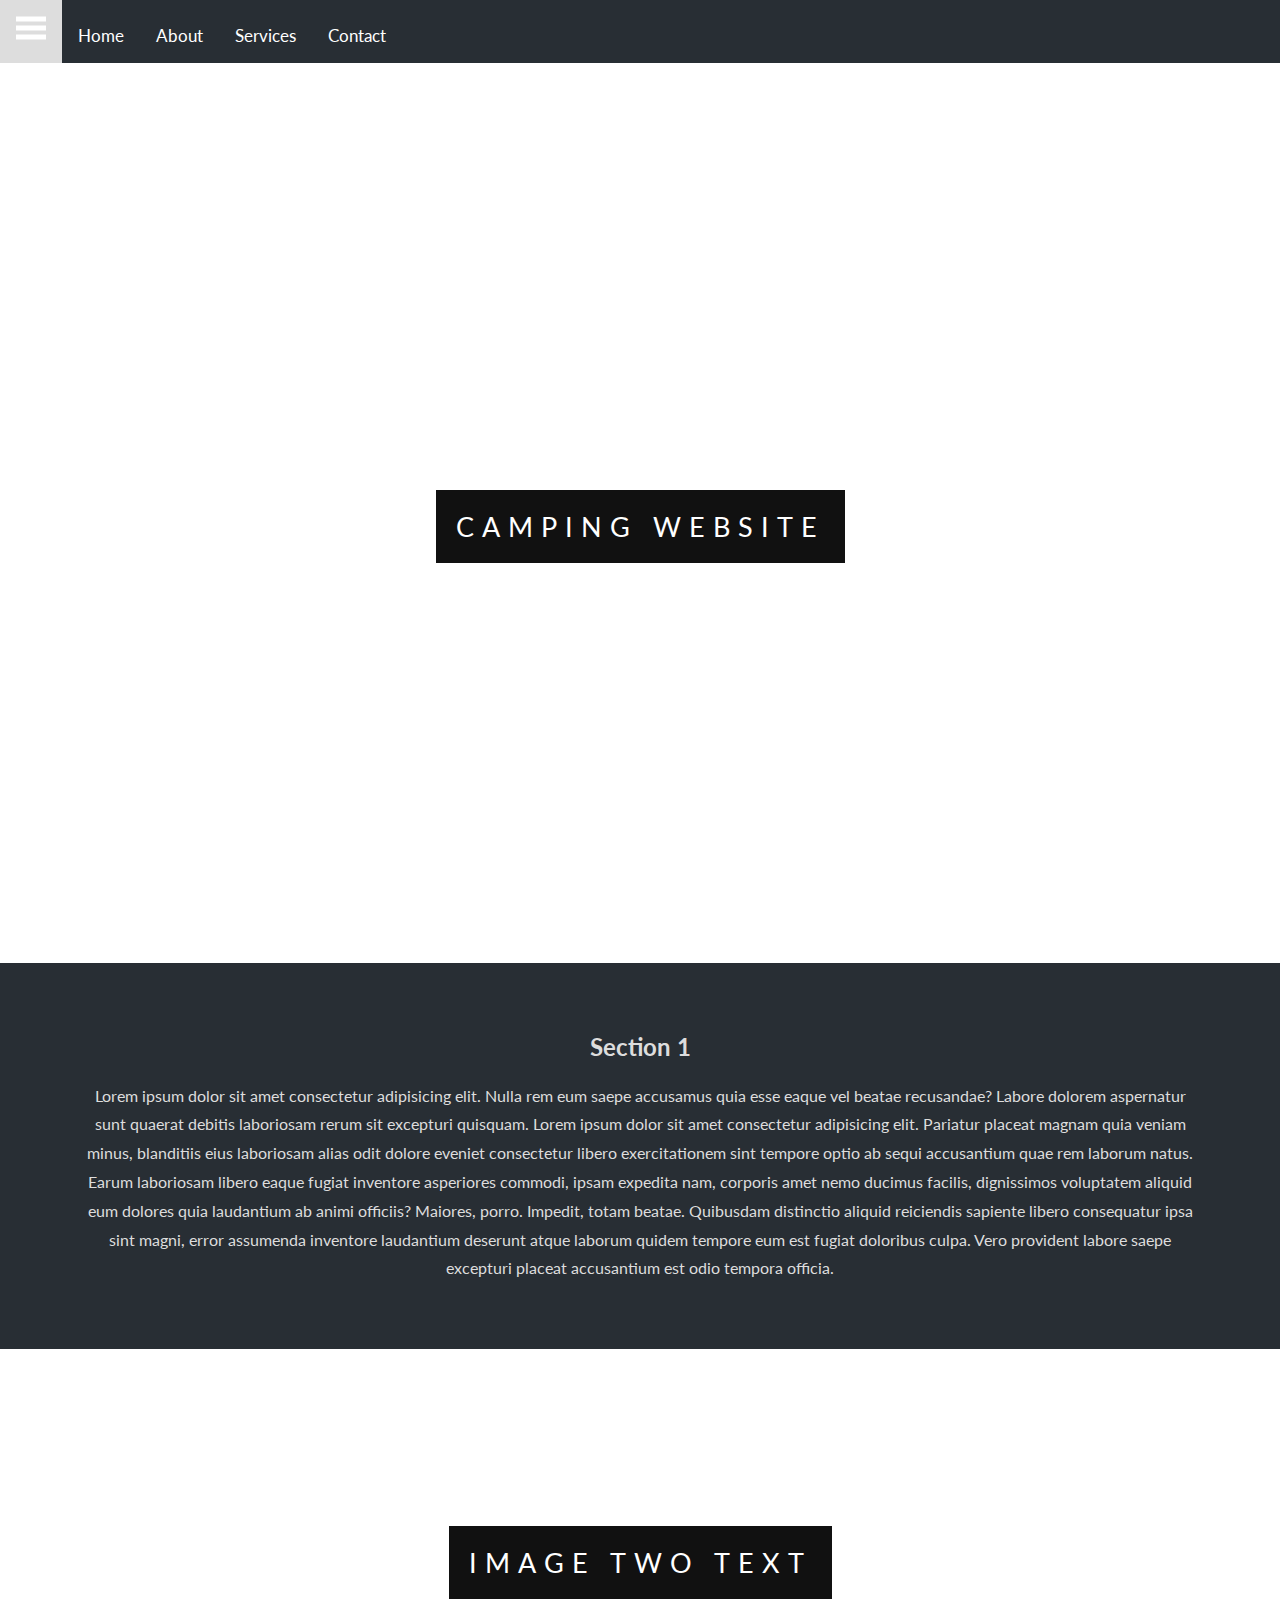
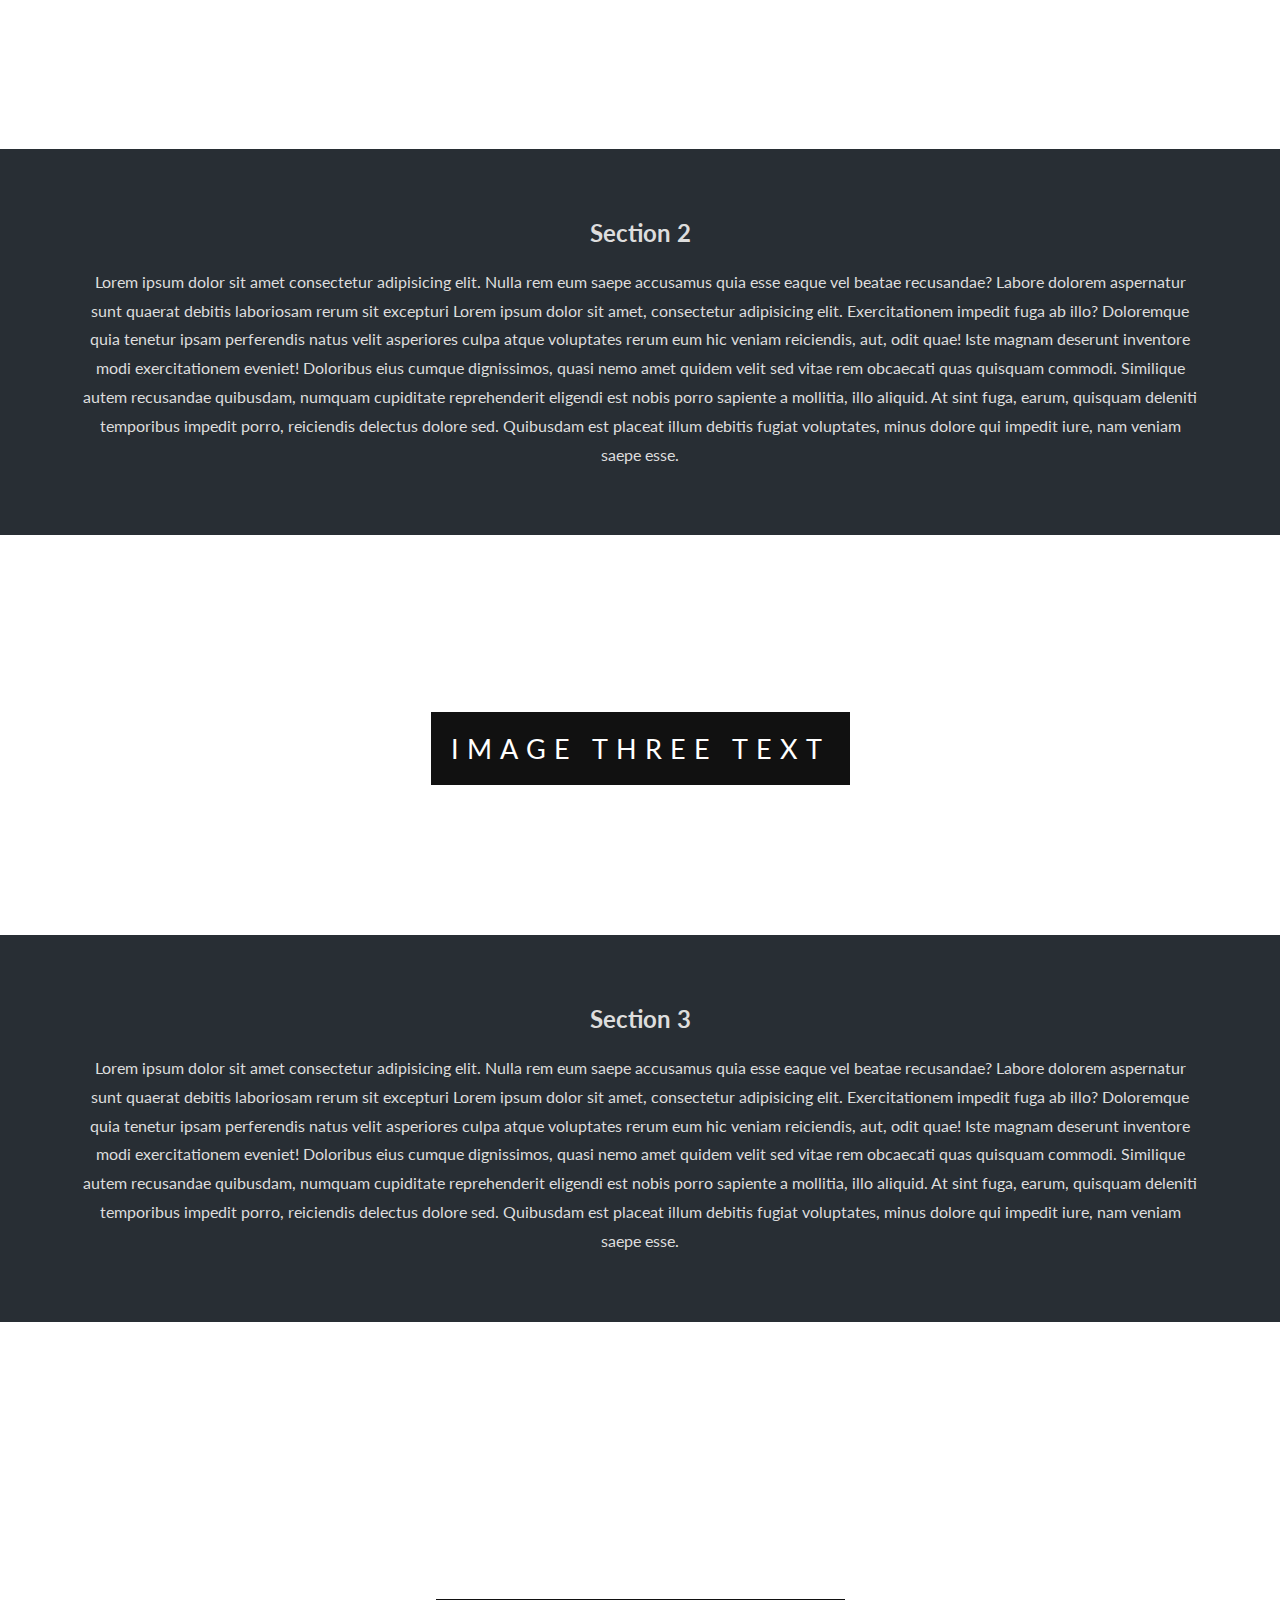
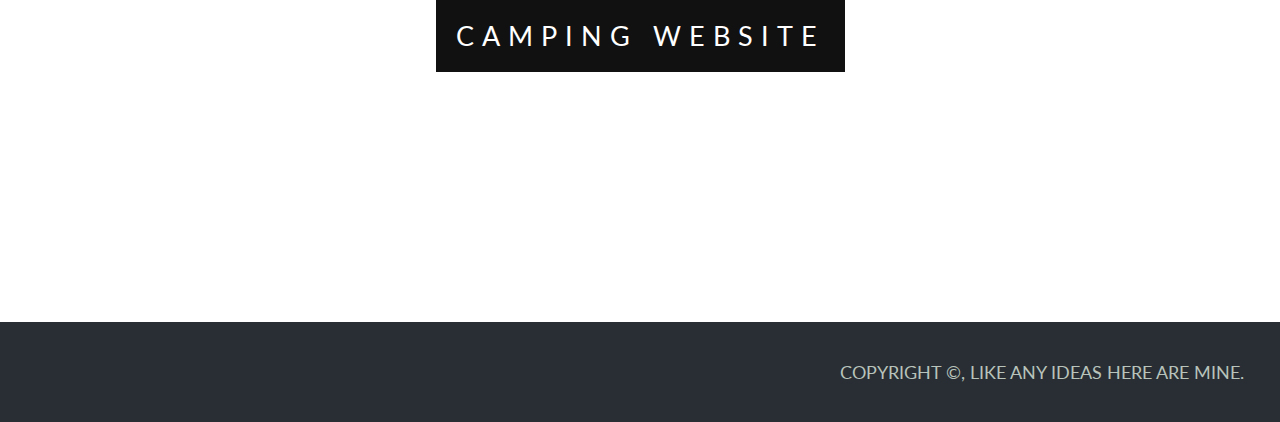
==== camping.html @ eeb480a6 "Camping pages added" ====
<!DOCTYPE html>
<html lang="en">

<head>
    <meta charset="UTF-8">
    <meta name="viewport" content="width=device-width, initial-scale=1.0">
    <meta http-equiv="X-UA-Compatible" content="ie=edge">
    <title>camping</title>
    <link rel="stylesheet" href="campingStyle.css">
    <link rel="stylesheet" type="text/css" href="//fonts.googleapis.com/css?family=Lato" />
</head>

<body>

    <nav class="navbar">
        <span class="open-slide">
            <a href="#" onclick="openSlideMenu()">
                <svg width = "30" height = "30">
                    <path d = "M0, 5 30, 5" stroke = "#fff" stroke-width = "5"/>
                    <path d = "M0, 14 30, 14" stroke = "#fff" stroke-width = "5"/>
                    <path d = "M0, 23 30, 23" stroke = "#fff" stroke-width = "5"/>
                </svg>
            </a>
        </span>

        <ul class="navbar-nav">
            <li><a href="#">Home</a></li>
            <li><a href="#">About</a></li>
            <li><a href="#">Services</a></li>
            <li><a href="#">Contact</a></li>
        </ul>

    </nav>

    <div id="side-menu" class="side-nav">
        <a href="#" class="btn-close" onclick="closeSlideMenu()">&times;</a>
        <a href="#">Home</a>
        <a href="#">About</a>
        <a href="#">Services</a>
        <a href="#">Contact</a>
    </div>

    <!--

    <div id="main">
        <h1>Responsive Side Menu</h1>
    </div>

-->

    <script>
        function openSlideMenu() {
            document.getElementById("side-menu").style.width = "250px";
            document.getElementById("main").style.marginLeft = "250px";
        }

        function closeSlideMenu() {
            document.getElementById("side-menu").style.width = "0px";
            document.getElementById("main").style.marginLeft = "0px";
        }
    </script>



    <div class="pimg1">
        <div class="ptext">
            <span class="border">
            Camping Website
            </span>
        </div>
    </div>

    <section class="section section-light">
        <h2>Section 1</h2>
        <p>Lorem ipsum dolor sit amet consectetur adipisicing elit. Nulla rem eum saepe accusamus quia esse eaque vel beatae recusandae? Labore dolorem aspernatur sunt quaerat debitis laboriosam rerum sit excepturi quisquam. Lorem ipsum dolor sit amet consectetur
            adipisicing elit. Pariatur placeat magnam quia veniam minus, blanditiis eius laboriosam alias odit dolore eveniet consectetur libero exercitationem sint tempore optio ab sequi accusantium quae rem laborum natus. Earum laboriosam libero eaque
            fugiat inventore asperiores commodi, ipsam expedita nam, corporis amet nemo ducimus facilis, dignissimos voluptatem aliquid eum dolores quia laudantium ab animi officiis? Maiores, porro. Impedit, totam beatae. Quibusdam distinctio aliquid
            reiciendis sapiente libero consequatur ipsa sint magni, error assumenda inventore laudantium deserunt atque laborum quidem tempore eum est fugiat doloribus culpa. Vero provident labore saepe excepturi placeat accusantium est odio tempora officia.
        </p>
    </section>

    <div class="pimg2">
        <div class="ptext">
            <span class="border">
            image two text
            </span>
        </div>
    </div>

    <section class="section section-dark">
        <h2>Section 2</h2>
        <p>Lorem ipsum dolor sit amet consectetur adipisicing elit. Nulla rem eum saepe accusamus quia esse eaque vel beatae recusandae? Labore dolorem aspernatur sunt quaerat debitis laboriosam rerum sit excepturi Lorem ipsum dolor sit amet, consectetur
            adipisicing elit. Exercitationem impedit fuga ab illo? Doloremque quia tenetur ipsam perferendis natus velit asperiores culpa atque voluptates rerum eum hic veniam reiciendis, aut, odit quae! Iste magnam deserunt inventore modi exercitationem
            eveniet! Doloribus eius cumque dignissimos, quasi nemo amet quidem velit sed vitae rem obcaecati quas quisquam commodi. Similique autem recusandae quibusdam, numquam cupiditate reprehenderit eligendi est nobis porro sapiente a mollitia, illo
            aliquid. At sint fuga, earum, quisquam deleniti temporibus impedit porro, reiciendis delectus dolore sed. Quibusdam est placeat illum debitis fugiat voluptates, minus dolore qui impedit iure, nam veniam saepe esse. </p>
    </section>

    <div class="pimg3">
        <div class="ptext">
            <span class="border">
            image three text
            </span>
        </div>
    </div>

    <section class="section section-dark">
        <h2>Section 3</h2>
        <p>Lorem ipsum dolor sit amet consectetur adipisicing elit. Nulla rem eum saepe accusamus quia esse eaque vel beatae recusandae? Labore dolorem aspernatur sunt quaerat debitis laboriosam rerum sit excepturi Lorem ipsum dolor sit amet, consectetur
            adipisicing elit. Exercitationem impedit fuga ab illo? Doloremque quia tenetur ipsam perferendis natus velit asperiores culpa atque voluptates rerum eum hic veniam reiciendis, aut, odit quae! Iste magnam deserunt inventore modi exercitationem
            eveniet! Doloribus eius cumque dignissimos, quasi nemo amet quidem velit sed vitae rem obcaecati quas quisquam commodi. Similique autem recusandae quibusdam, numquam cupiditate reprehenderit eligendi est nobis porro sapiente a mollitia, illo
            aliquid. At sint fuga, earum, quisquam deleniti temporibus impedit porro, reiciendis delectus dolore sed. Quibusdam est placeat illum debitis fugiat voluptates, minus dolore qui impedit iure, nam veniam saepe esse. </p>
    </section>

    <div class="pimg4">
        <div class="ptext">
            <span class="border">
            Camping Website
            </span>
        </div>
    </div>

    <footer id="main-footer" class="grid">
        <div>COPYRIGHT &copy;, LIKE ANY IDEAS HERE ARE MINE. </div>
    </footer>

</body>

</html>
---- campingStyle.css ----
body,
html {
    height: 100%;
    margin: 0;
    font-size: 16px;
    font-family: "Lato", sans-serif;
    font-weight: 400;
    line-height: 1.8em;
    color: #666;
}

.navbar {
    background-color: #282e34;
    overflow: hidden;
    height: 63px;
}

.navbar a {
    float: left;
    display: block;
    color: white;
    text-align: center;
    padding: 14px 16px;
    text-decoration: none;
    font-size: 17px;
}

.navbar ul {
    margin: 8px 0 0 0;
    list-style: none;
}

.navbar a:hover {
    background-color: #ddd;
    color: #000;
}

.side-nav {
    height: 100%;
    width: 0;
    position: fixed;
    z-index: 1;
    top: 0;
    left: 0;
    background-color: #111;
    opacity: 0.9;
    overflow-x: hidden;
    padding-top: 0px;
    transition: 0.5s;
}

.side-nav a {
    padding: 10px 10px 10px 10px;
    text-decoration: none;
    font-size: 22px;
    color: #ccc;
    display: block;
    transition: 0.3s;
}

.side-nav a:hover {
    background-color: #fff;
}

.side-nav .btn-close {
    position: absolute;
    top: 0;
    right: 22px;
    font-size: 36px;
    margin-left: 50px;
    text-align: left;
}


/*#main {
    transition: margin-left 0.5s;
    padding: 20px;
    overflow: hidden;
    width: 100%;
    opacity: 0;
    z-index: -100;
}*/

.pimg1,
.pimg2,
.pimg3 {
    position: relative;
    /*opacity: 0.7;*/
    background-position: center;
    background-size: cover;
    background-repeat: no-repeat;
    background-attachment: fixed;
}

.pimg4 {
    position: relative;
    /*opacity: 0.7;*/
    background-position: center;
    background-size: cover;
    background-repeat: no-repeat;
    background-attachment: fixed;
}

.pimg1 {
    background-image: url("/camping_images/troopy.png");
    min-height: 100%;
}

.pimg2 {
    background-image: url("/camping_images/beach1.png");
    min-height: 400px;
}

.pimg3 {
    background-image: url("/camping_images/beach2.png");
    min-height: 400px;
}

.pimg4 {
    background-image: url("/camping_images/beach3.png");
    min-height: 600px;
}

.section {
    text-align: center;
    padding: 50px 80px;
}

.section-light {
    background-color: #282e34;
    color: #ddd;
}

.section-dark {
    background-color: #282e34;
    color: #ddd;
}

.ptext {
    position: absolute;
    top: 50%;
    width: 100%;
    text-align: center;
    color: #000;
    font-size: 27px;
    letter-spacing: 8px;
    text-transform: uppercase;
}

.ptext .border {
    background-color: #111;
    color: #fff;
    padding: 20px;
}

#main-footer {
    padding: 2em;
    background: #282e34;
    color: #b8c3bb;
    font-size: 18px;
    display: flex;
    justify-content: right;
}

@media(max-width:569px) {
    .pimg1,
    .pimg2,
    .pimg3,
    .pimg4 {
        background-attachment: fixed;
    }
    .navbar-nav {
        display: none;
    }
}
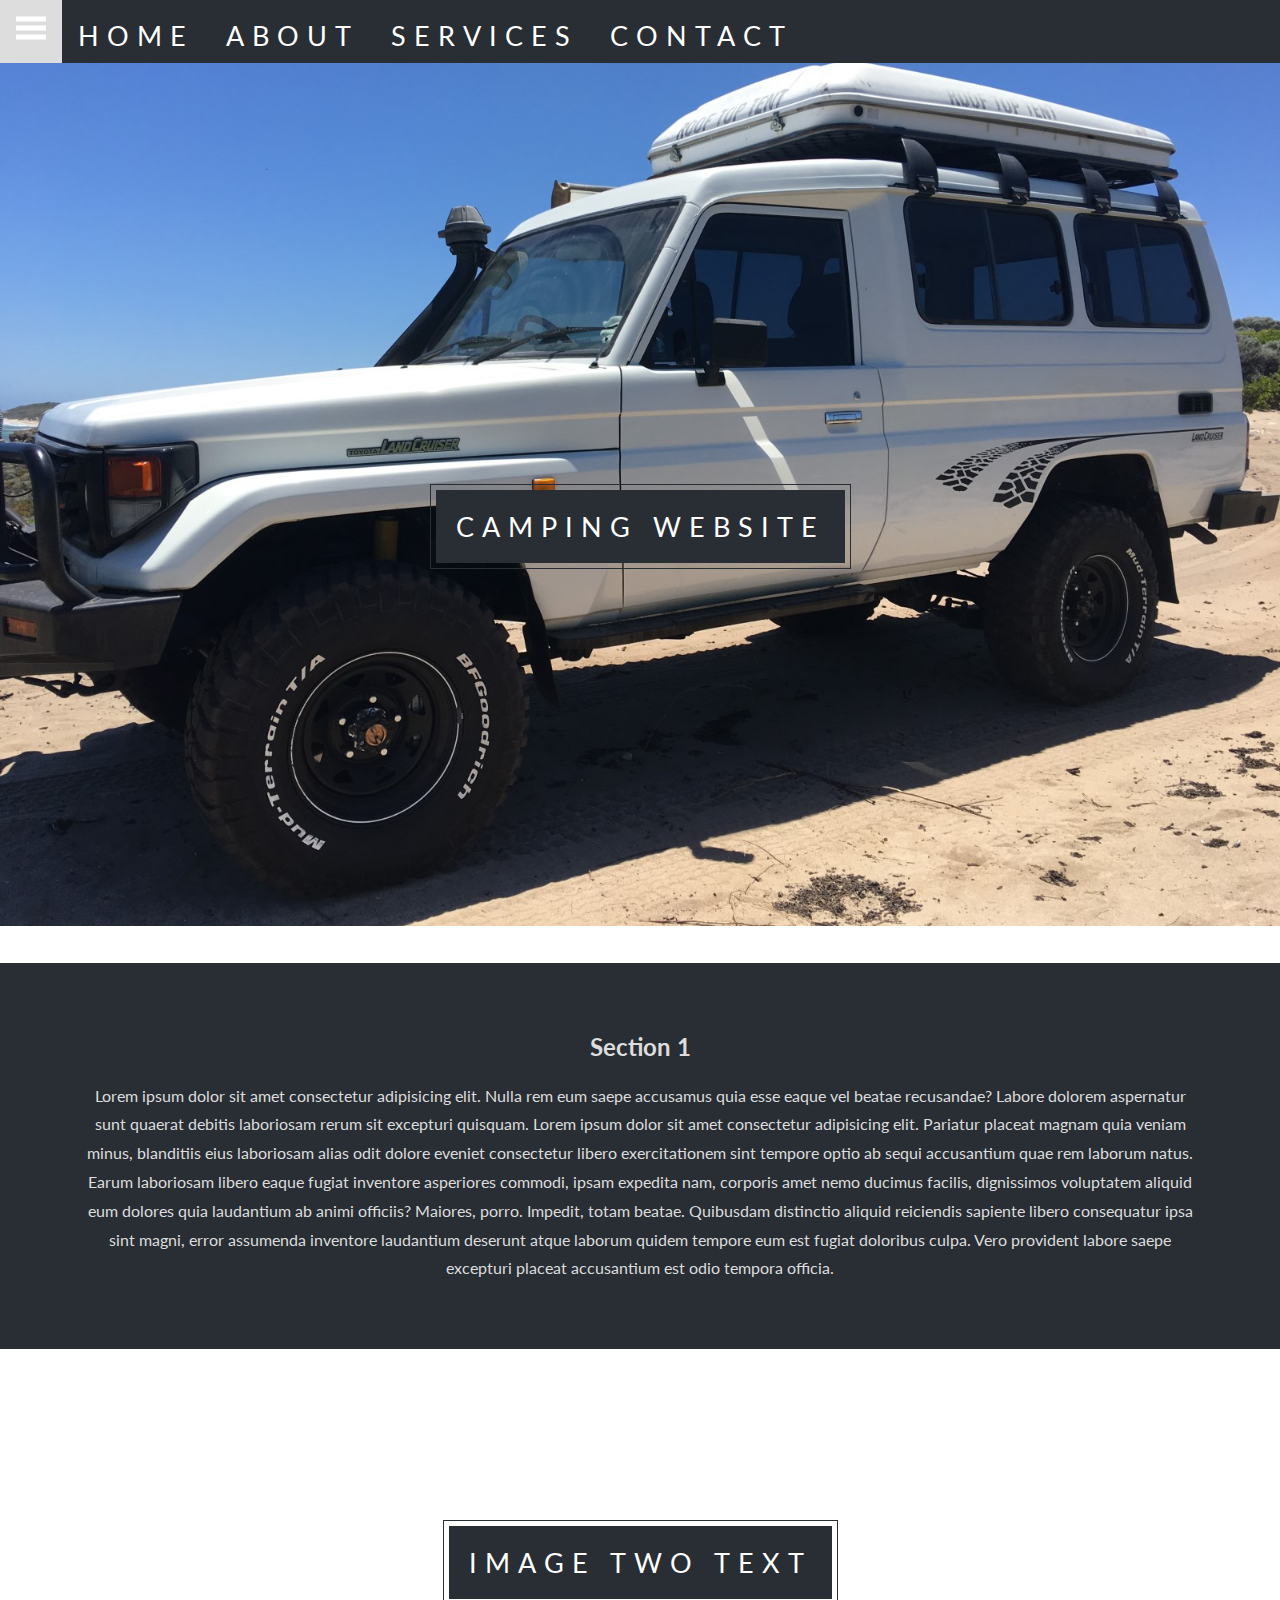
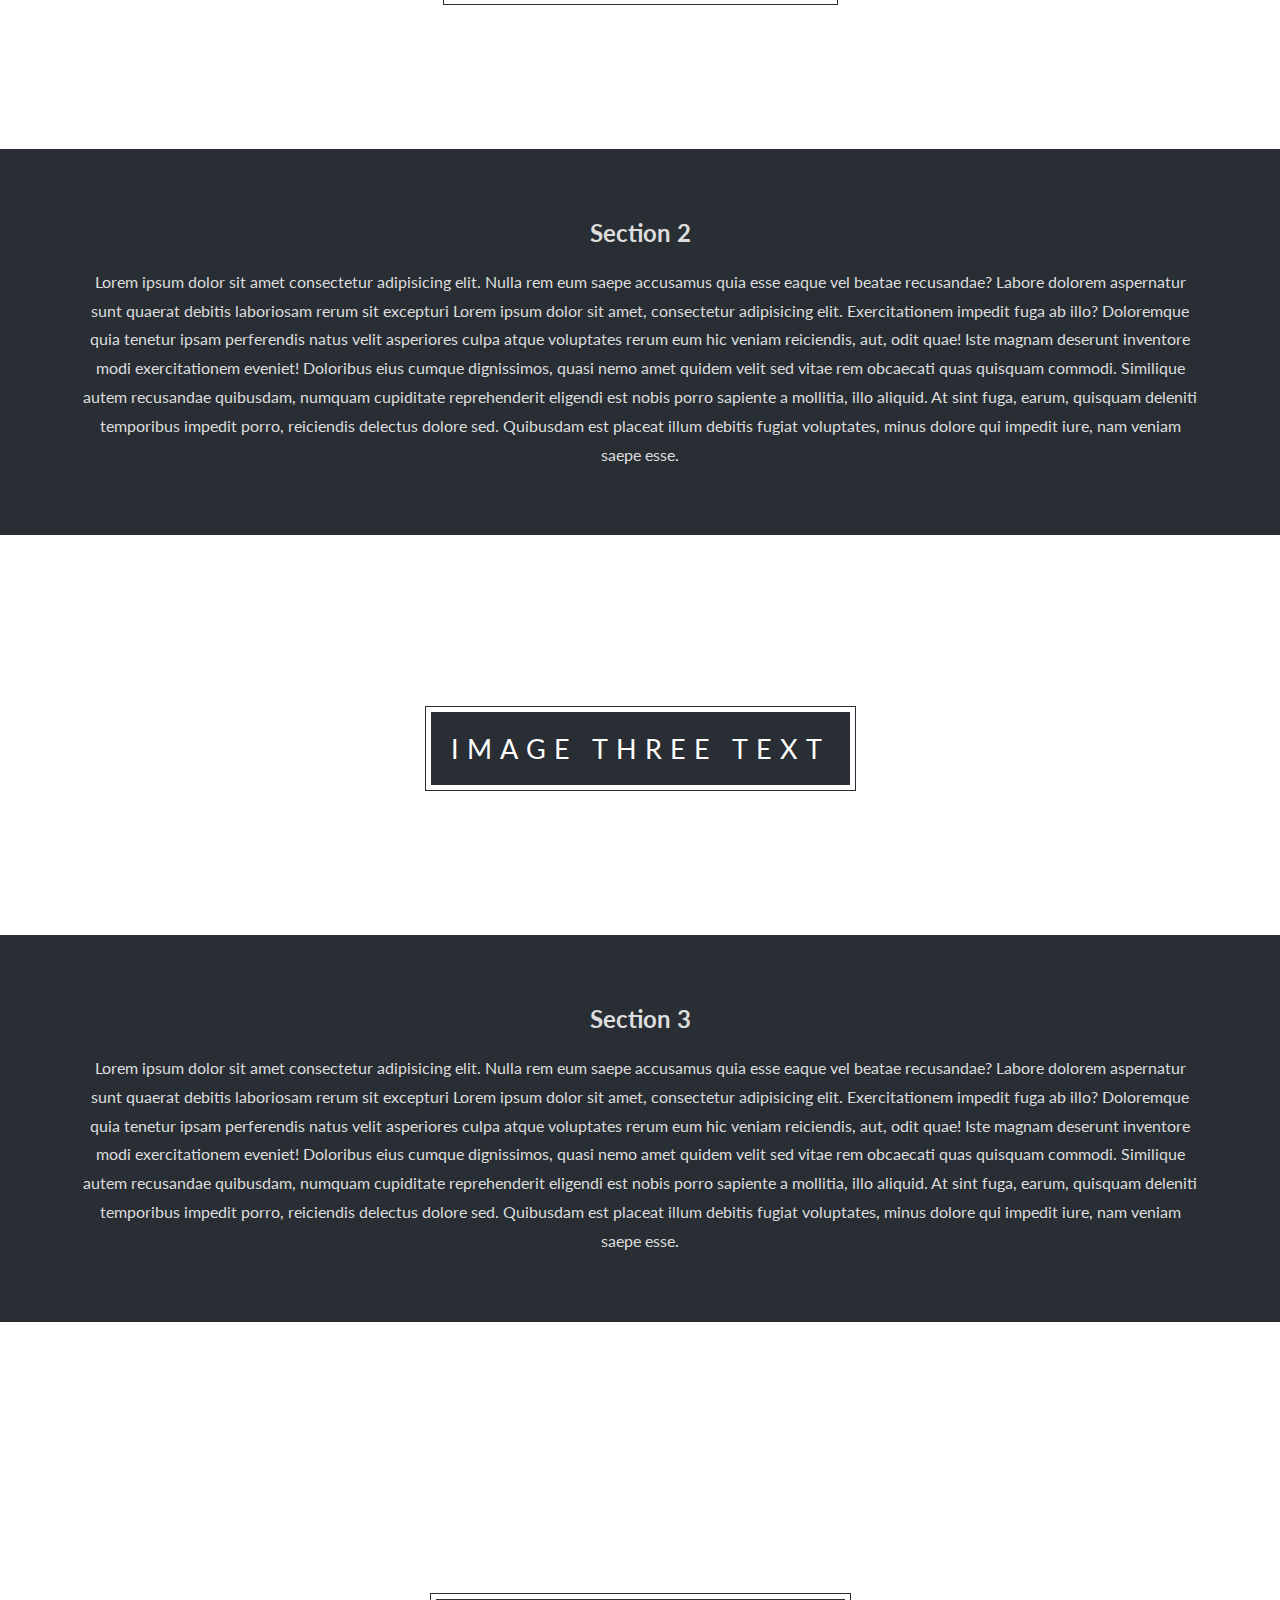
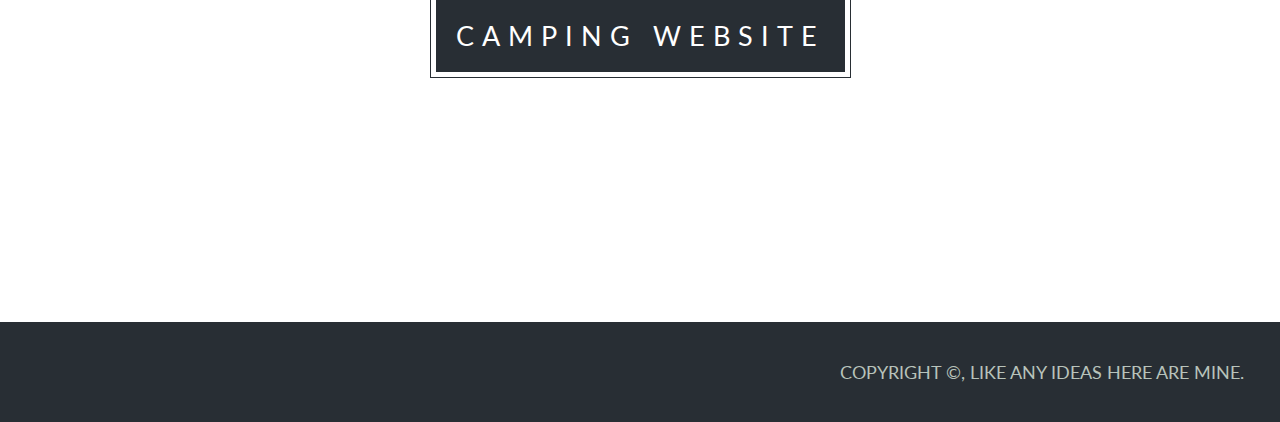
==== commit d59371a6: "Images file size reduced" ====
--- a/camping.html
+++ b/camping.html
@@ -12,8 +12,11 @@
 
 <body>
 
-    <nav class="navbar">
-        <span class="open-slide">
+    <div>
+
+
+        <nav id="top-menu" class="navbar">
+            <span class="open-slide">
             <a href="#" onclick="openSlideMenu()">
                 <svg width = "30" height = "30">
                     <path d = "M0, 5 30, 5" stroke = "#fff" stroke-width = "5"/>
@@ -23,14 +26,16 @@
             </a>
         </span>
 
-        <ul class="navbar-nav">
-            <li><a href="#">Home</a></li>
-            <li><a href="#">About</a></li>
-            <li><a href="#">Services</a></li>
-            <li><a href="#">Contact</a></li>
-        </ul>
+            <ul class="navbar-nav">
+                <li><a href="#">Home</a></li>
+                <li><a href="#">About</a></li>
+                <li><a href="#">Services</a></li>
+                <li><a href="#">Contact</a></li>
+            </ul>
 
-    </nav>
+        </nav>
+
+    </div>
 
     <div id="side-menu" class="side-nav">
         <a href="#" class="btn-close" onclick="closeSlideMenu()">&times;</a>
@@ -51,12 +56,14 @@
     <script>
         function openSlideMenu() {
             document.getElementById("side-menu").style.width = "250px";
-            document.getElementById("main").style.marginLeft = "250px";
+            //document.getElementById("main").style.marginLeft = "250px";
+            document.getElementById("top-menu").style.height = "0px";
         }
 
         function closeSlideMenu() {
             document.getElementById("side-menu").style.width = "0px";
-            document.getElementById("main").style.marginLeft = "0px";
+            //document.getElementById("main").style.marginLeft = "0px";
+            document.getElementById("top-menu").style.height = "63px";
         }
     </script>
 
--- a/campingStyle.css
+++ b/campingStyle.css
@@ -13,6 +13,7 @@
     background-color: #282e34;
     overflow: hidden;
     height: 63px;
+    transition: 0.5s;
 }
 
 .navbar a {
@@ -22,7 +23,9 @@
     text-align: center;
     padding: 14px 16px;
     text-decoration: none;
-    font-size: 17px;
+    font-size: 27px;
+    letter-spacing: 8px;
+    text-transform: uppercase;
 }
 
 .navbar ul {
@@ -36,17 +39,22 @@
 }
 
 .side-nav {
-    height: 100%;
+    height: 50%;
     width: 0;
     position: fixed;
     z-index: 1;
     top: 0;
     left: 0;
     background-color: #111;
-    opacity: 0.9;
+    opacity: 0.7;
     overflow-x: hidden;
     padding-top: 0px;
     transition: 0.5s;
+    margin: 0px;
+    border-radius: 0px 5px 5px 0px;
+    font-size: 27px;
+    letter-spacing: 8px;
+    text-transform: uppercase;
 }
 
 .side-nav a {
@@ -102,22 +110,22 @@
 }
 
 .pimg1 {
-    background-image: url("/camping_images/troopy.png");
+    background-image: url("/camping_images/troopy.jpg");
     min-height: 100%;
 }
 
 .pimg2 {
-    background-image: url("/camping_images/beach1.png");
+    background-image: url("/camping_images/beach1.jpg");
     min-height: 400px;
 }
 
 .pimg3 {
-    background-image: url("/camping_images/beach2.png");
+    background-image: url("/camping_images/beach2.jpg");
     min-height: 400px;
 }
 
 .pimg4 {
-    background-image: url("/camping_images/beach3.png");
+    background-image: url("/camping_images/beach3.jpg");
     min-height: 600px;
 }
 
@@ -148,9 +156,11 @@
 }
 
 .ptext .border {
-    background-color: #111;
+    background-color: #282e34;
     color: #fff;
     padding: 20px;
+    outline: 1px solid #282e34;
+    outline-offset: 5px;
 }
 
 #main-footer {
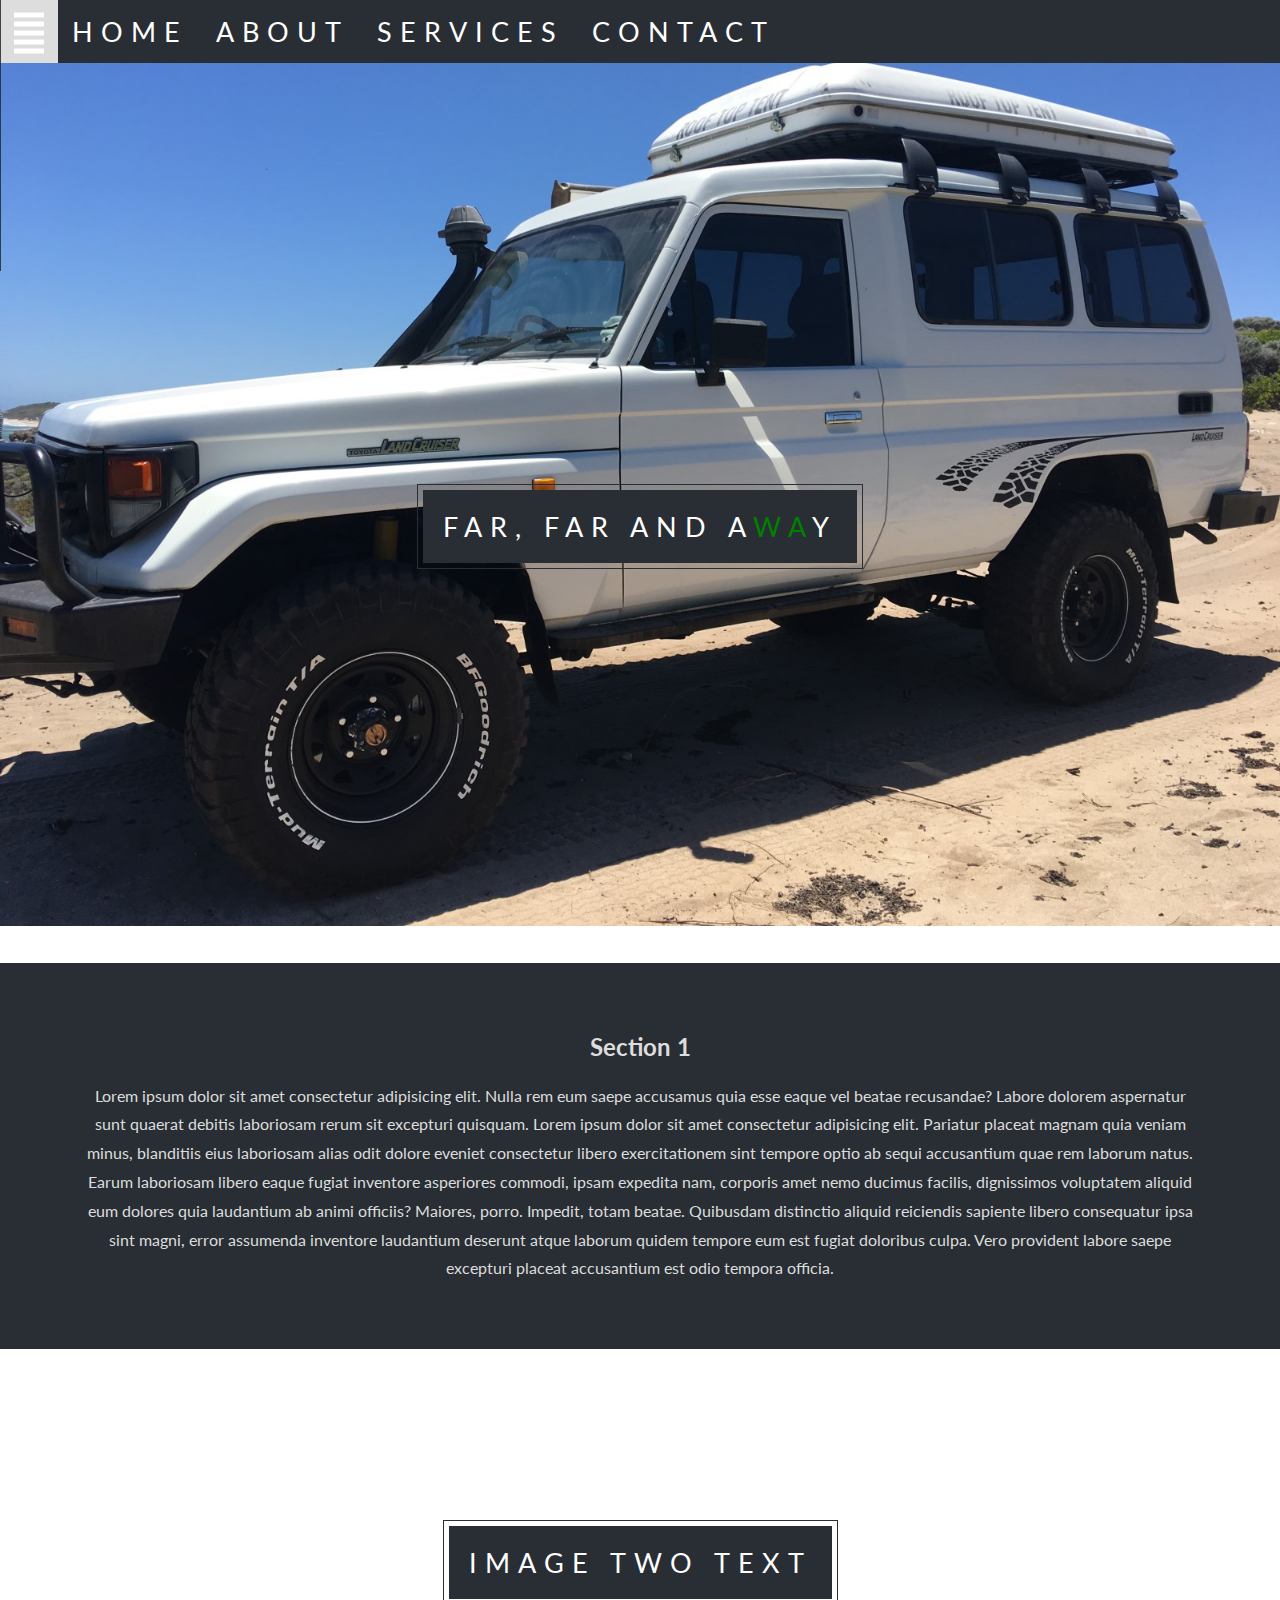
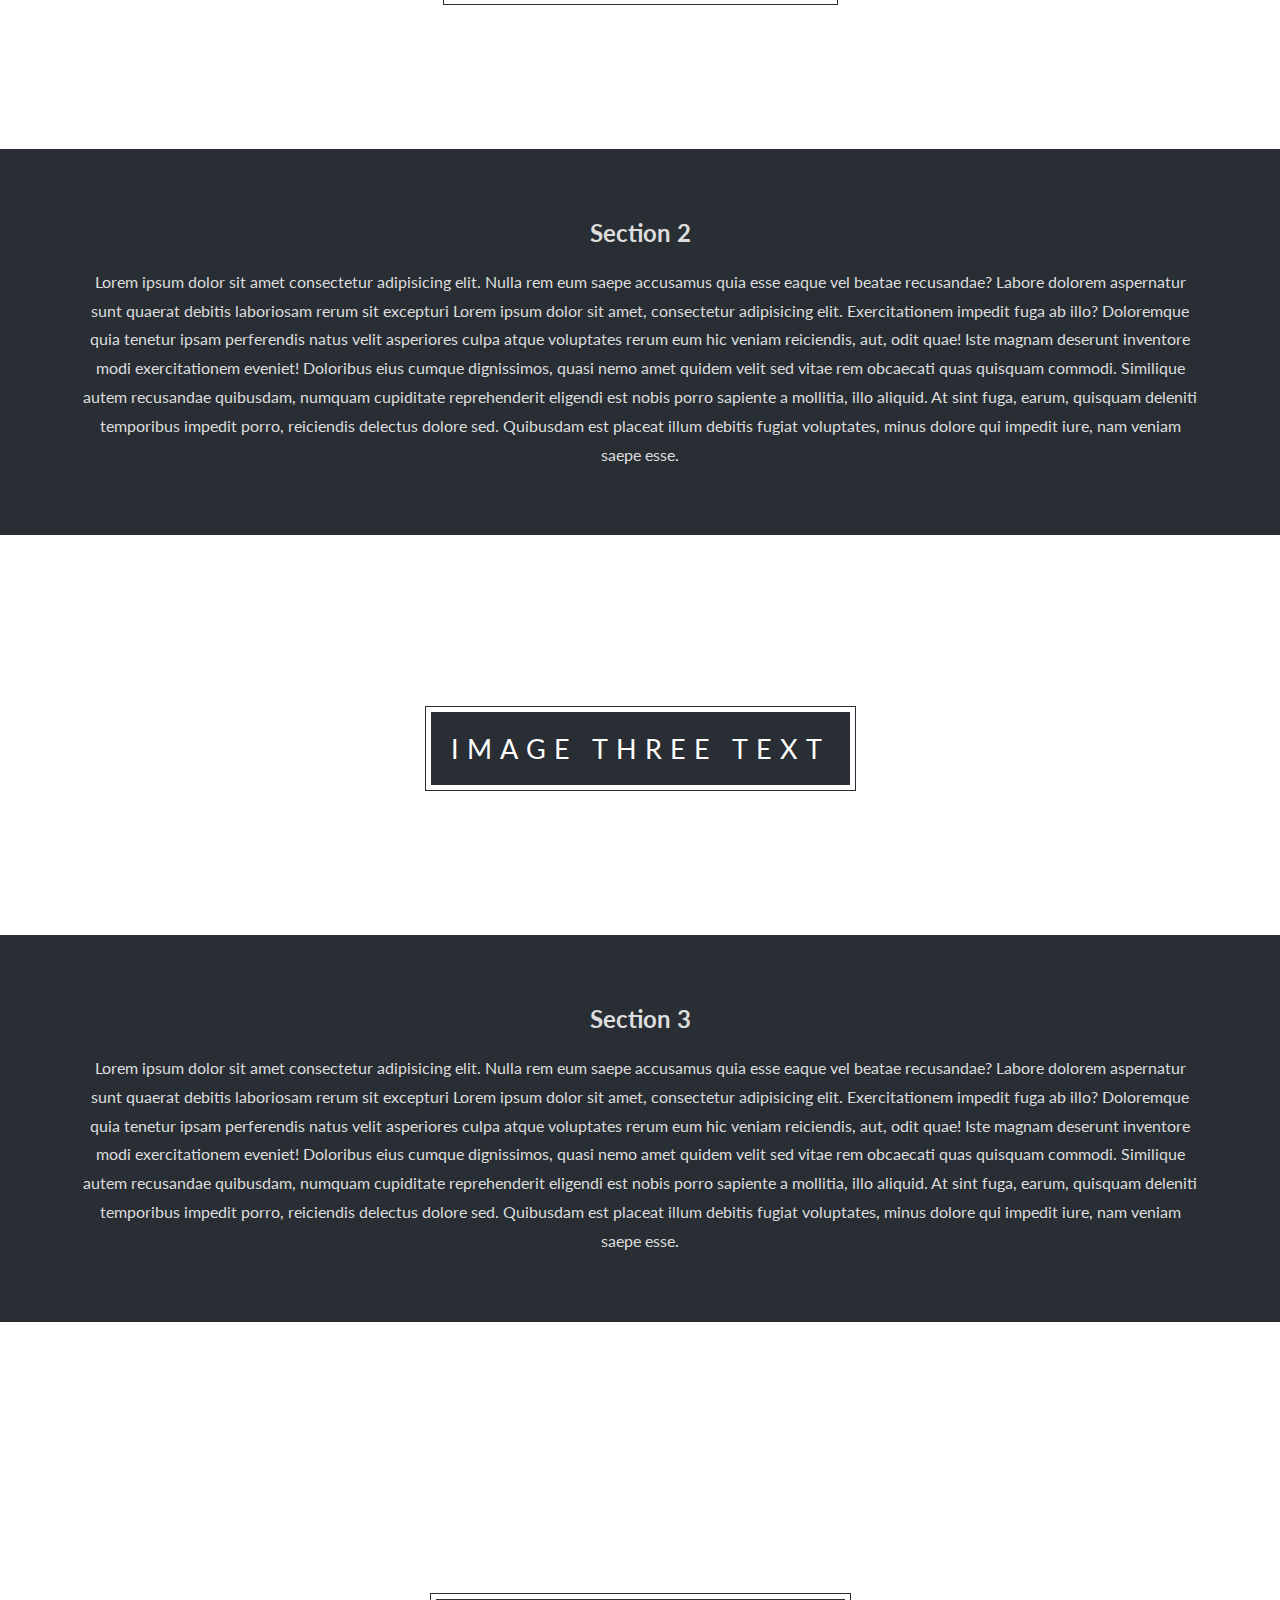
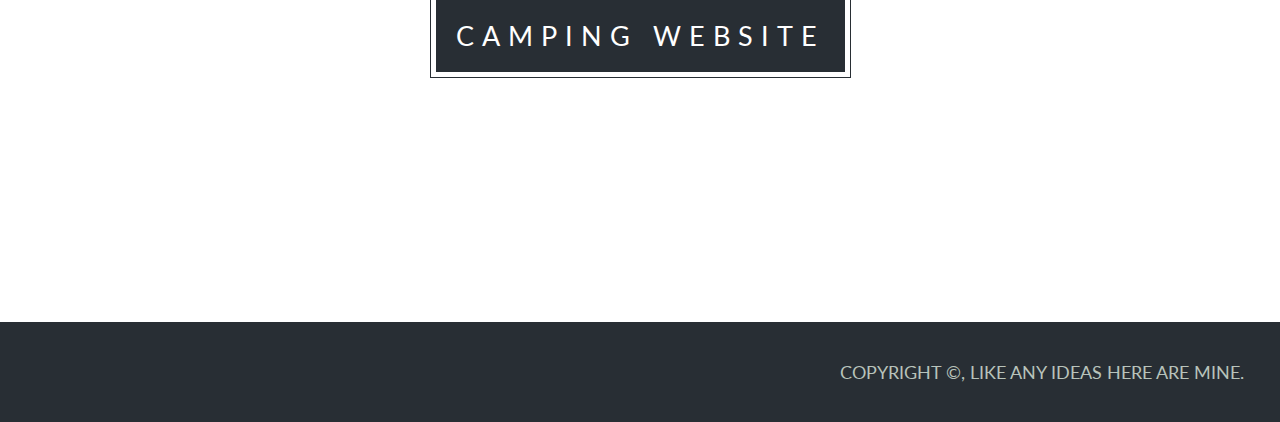
==== commit 21f7ece6: "Menus adjusted" ====
--- a/camping.html
+++ b/camping.html
@@ -18,10 +18,12 @@
         <nav id="top-menu" class="navbar">
             <span class="open-slide">
             <a href="#" onclick="openSlideMenu()">
-                <svg width = "30" height = "30">
+                <svg width = "30" height = "50">
                     <path d = "M0, 5 30, 5" stroke = "#fff" stroke-width = "5"/>
                     <path d = "M0, 14 30, 14" stroke = "#fff" stroke-width = "5"/>
                     <path d = "M0, 23 30, 23" stroke = "#fff" stroke-width = "5"/>
+                    <path d = "M0, 32 30, 32" stroke = "#fff" stroke-width = "5"/>
+                    <path d = "M0, 41 30, 41" stroke = "#fff" stroke-width = "5"/>
                 </svg>
             </a>
         </span>
@@ -56,14 +58,21 @@
     <script>
         function openSlideMenu() {
             document.getElementById("side-menu").style.width = "250px";
+            document.getElementById("side-menu").style.outlineOffset = "5px";
+            document.getElementById("side-menu").style.margin = "10px";
             //document.getElementById("main").style.marginLeft = "250px";
             document.getElementById("top-menu").style.height = "0px";
+            document.getElementById("top-menu").style.margin = "0px";
+
         }
 
         function closeSlideMenu() {
             document.getElementById("side-menu").style.width = "0px";
+            document.getElementById("side-menu").style.outlineOffset = "0px";
+            document.getElementById("side-menu").style.margin = "0px";
             //document.getElementById("main").style.marginLeft = "0px";
             document.getElementById("top-menu").style.height = "63px";
+            document.getElementById("top-menu").style.margin = "5px";
         }
     </script>
 
@@ -72,7 +81,7 @@
     <div class="pimg1">
         <div class="ptext">
             <span class="border">
-            Camping Website
+            Far, Far and a<span class="highlight">wa</span>y
             </span>
         </div>
     </div>
--- a/campingStyle.css
+++ b/campingStyle.css
@@ -14,6 +14,9 @@
     overflow: hidden;
     height: 63px;
     transition: 0.5s;
+    outline: 1px solid #282e34;
+    outline-offset: 29px;
+    margin: 0px;
 }
 
 .navbar a {
@@ -21,7 +24,7 @@
     display: block;
     color: white;
     text-align: center;
-    padding: 14px 16px;
+    padding: 10px 14px;
     text-decoration: none;
     font-size: 27px;
     letter-spacing: 8px;
@@ -39,22 +42,23 @@
 }
 
 .side-nav {
-    height: 50%;
+    height: 30%;
     width: 0;
     position: fixed;
     z-index: 1;
     top: 0;
     left: 0;
-    background-color: #111;
-    opacity: 0.7;
+    background-color: #2a3138;
+    opacity: 0.9;
     overflow-x: hidden;
     padding-top: 0px;
     transition: 0.5s;
     margin: 0px;
-    border-radius: 0px 5px 5px 0px;
     font-size: 27px;
     letter-spacing: 8px;
     text-transform: uppercase;
+    outline: 1px solid #2a3138;
+    outline-offset: 0px;
 }
 
 .side-nav a {
@@ -163,6 +167,10 @@
     outline-offset: 5px;
 }
 
+.highlight {
+    color: green;
+}
+
 #main-footer {
     padding: 2em;
     background: #282e34;
